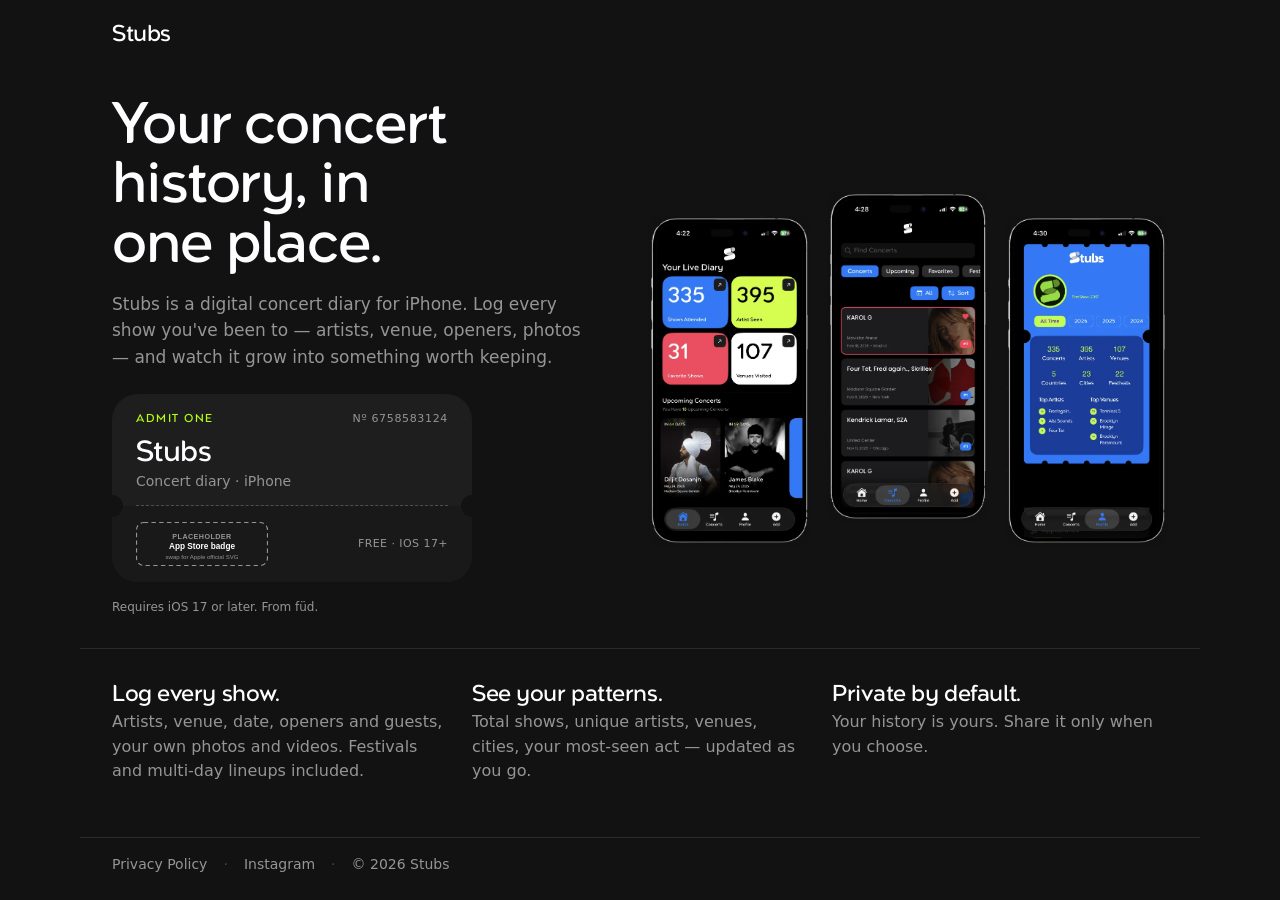
==== index.html @ b798fca6 "Stubs marketing site: static landing page + privacy scaffold" ====
<!DOCTYPE html>
<html lang="en">
<head>
<meta charset="utf-8">
<meta name="viewport" content="width=device-width, initial-scale=1">

<title>Stubs — Concert Tracker &amp; Diary for iPhone</title>
<meta name="description" content="Stubs is a concert diary for iPhone. Log every show you've been to — artists, venue, openers, photos — and watch your live music history add up.">

<link rel="canonical" href="https://REPLACE_DOMAIN/">

<!-- Safari Smart App Banner — second install path on iOS. -->
<meta name="apple-itunes-app" content="app-id=6758583124">

<meta name="theme-color" content="#121212">

<!-- Open Graph -->
<meta property="og:type" content="website">
<meta property="og:site_name" content="Stubs">
<meta property="og:title" content="Stubs — Concert Tracker &amp; Diary for iPhone">
<meta property="og:description" content="Log every show you've been to — artists, venue, openers, photos — and watch your live music history add up.">
<meta property="og:url" content="https://REPLACE_DOMAIN/">
<meta property="og:image" content="https://REPLACE_DOMAIN/assets/og-image.png">
<meta property="og:image:width" content="1200">
<meta property="og:image:height" content="630">
<meta property="og:image:alt" content="A ticket stub reading “Stubs — your concert history, in one place.”">

<!-- Twitter -->
<meta name="twitter:card" content="summary_large_image">
<meta name="twitter:title" content="Stubs — Concert Tracker &amp; Diary for iPhone">
<meta name="twitter:description" content="Log every show you've been to — artists, venue, openers, photos — and watch your live music history add up.">
<meta name="twitter:image" content="https://REPLACE_DOMAIN/assets/og-image.png">

<!-- Icons -->
<link rel="icon" href="assets/favicon.ico" sizes="any">
<link rel="icon" href="assets/favicon-32.png" type="image/png" sizes="32x32">
<link rel="icon" href="assets/icon-192.png" type="image/png" sizes="192x192">
<link rel="apple-touch-icon" href="assets/apple-touch-icon.png">

<link rel="preload" href="assets/AgenorNeue-Regular.woff2" as="font" type="font/woff2" crossorigin>
<link rel="stylesheet" href="style.css">

<script type="application/ld+json">
{
  "@context": "https://schema.org",
  "@type": "SoftwareApplication",
  "name": "Stubs: Concert Tracker",
  "applicationCategory": "MusicApplication",
  "operatingSystem": "iOS 17.0 or later",
  "installUrl": "https://apps.apple.com/us/app/stubs-concert-tracker/id6758583124",
  "offers": { "@type": "Offer", "price": "0", "priceCurrency": "USD" },
  "author": { "@type": "Organization", "name": "füd" }
}
</script>
</head>

<body>
<div class="page">

  <header class="masthead shell">
    <span class="wordmark">Stubs</span>
  </header>

  <main>

    <!-- ===================== HERO ===================== -->
    <section class="hero shell">
      <div class="hero__grid">

        <div class="hero__copy">
          <h1 class="hero__title fade-in">Your concert history, in one place.</h1>

          <p class="hero__lede fade-in fade-in--2">
            Stubs is a digital concert diary for iPhone. Log every show you've
            been to — artists, venue, openers, photos — and watch it grow into
            something worth keeping.
          </p>

          <!-- Ticket stub = the CTA container. -->
          <div class="hero__cta fade-in fade-in--3">
            <div class="ticket">
              <div class="ticket__body">
                <div class="ticket__row">
                  <p class="ticket__eyebrow">Admit one</p>
                  <p class="ticket__serial">N&ordm; 6758583124</p>
                </div>
                <p class="ticket__name">Stubs</p>
                <p class="ticket__sub">Concert diary &middot; iPhone</p>
              </div>

              <div class="ticket__perf"></div>

              <div class="ticket__stub">
                <a class="badge"
                   href="https://apps.apple.com/us/app/stubs-concert-tracker/id6758583124?ct=web-home&amp;mt=8"
                   aria-label="Download Stubs on the App Store">
                  <img src="assets/app-store-badge.svg" alt="" width="120" height="40">
                </a>
                <p class="ticket__terms">Free &middot; iOS 17+</p>
              </div>
            </div>

            <p class="hero__note">Requires iOS 17 or later. From füd.</p>
          </div>
        </div>

        <div class="hero__media fade-in fade-in--3">
          <div class="shots">
            <img src="assets/screenshot-1.webp" width="445" height="905"
                 alt="The Stubs home screen, headed “Your Live Diary”, showing tiles for 335 shows attended, 395 artists seen, 31 favourite shows and 107 venues visited, above a row of upcoming concerts.">
            <img src="assets/screenshot-2.webp" width="445" height="905"
                 alt="A list of logged shows in Stubs — Karol G at Movistar Arena, Four Tet with Fred again.. and Skrillex at Madison Square Garden, and Kendrick Lamar with SZA at the United Center — each with venue, date and city.">
            <img src="assets/screenshot-3.webp" width="445" height="905"
                 alt="A Stubs profile showing all-time totals: 335 concerts, 395 artists, 107 venues, 5 countries, 23 cities and 22 festivals, with lists of top artists and top venues.">
          </div>
        </div>

      </div>
    </section>

    <!-- =================== FEATURES =================== -->
    <section class="features shell">
      <h2 class="u-visually-hidden">What Stubs does</h2>
      <ul class="features__list">
        <li>
          <b>Log every show.</b>
          Artists, venue, date, openers and guests, your own photos and videos.
          Festivals and multi-day lineups included.
        </li>
        <li>
          <b>See your patterns.</b>
          Total shows, unique artists, venues, cities, your most-seen act —
          updated as you go.
        </li>
        <li>
          <b>Private by default.</b>
          Your history is yours. Share it only when you choose.
        </li>
      </ul>
    </section>

  </main>

  <footer class="footer shell">
    <ul class="footer__list">
      <li><a href="privacy.html">Privacy Policy</a></li>
      <li><a href="INSTAGRAM_URL" rel="me noopener">Instagram</a></li>
      <li>&copy; 2026 Stubs</li>
    </ul>
  </footer>

</div>
</body>
</html>
---- style.css ----
/* ==========================================================================
   Stubs — marketing site
   Hand-written CSS. No build step, no external requests.
   ========================================================================== */

/* ==========================================================================
   #1 DESIGN TOKENS
   --------------------------------------------------------------------------
   PORTABLE BLOCK — lift this :root wholesale into the future web app.
   Values are carried over from the iOS app (LISTD/Utils/Constants.swift,
   LISTD/StatListRow.swift). Do not fork them here; change them in both
   places or not at all.
   ========================================================================== */

:root {
  /* --- Colour ---------------------------------------------------------- */
  --bg:            #121212;  /* AppColors.screenBackground */
  --surface:       #1e1e1e;  /* card fill, StatListRow                     */
  --surface-2:     #191919;  /* the ticket stub, one step under --surface  */
  --text:          #fefdff;  /* 17.4:1 on --bg                             */
  --muted:         #959595;  /*  6.3:1 on --bg                             */
  --accent:        #b4ff13;  /* AppColors.accentGreen — CTA only           */
  --accent-ink:    #121212;  /* 15.5:1 on --accent                         */
  --line:          rgba(254, 253, 255, 0.10);
  --line-strong:   rgba(254, 253, 255, 0.22);

  /* --- Type ------------------------------------------------------------ */
  --font-display: "Agenor Neue", "Poppins", system-ui, sans-serif;
  --font-body: system-ui, -apple-system, "Segoe UI", Roboto, "Helvetica Neue",
               Arial, sans-serif;

  --text-2xs:  0.6875rem;  /* 11px */
  --text-xs:   0.75rem;    /* 12px */
  --text-sm:   0.875rem;   /* 14px */
  --text-base: 1rem;       /* 16px */
  --text-lg:   1.0625rem;  /* 17px */
  --text-xl:   1.375rem;   /* 22px */
  --text-2xl:  1.75rem;    /* 28px */
  --text-3xl:  2.125rem;   /* 34px */
  --text-display: clamp(2.375rem, 1.6rem + 3.3vw, 3.5rem);

  --leading-tight: 1.06;
  --leading-snug:  1.3;
  --leading-body:  1.55;
  --leading-loose: 1.75;

  --tracking-tight: -0.02em;
  --tracking-wide:   0.14em;

  /* --- Space (4px grid) ------------------------------------------------ */
  --space-2xs: 0.25rem;  /*  4px */
  --space-xs:  0.5rem;   /*  8px */
  --space-s:   0.75rem;  /* 12px */
  --space-m:   1rem;     /* 16px */
  --space-l:   1.5rem;   /* 24px */
  --space-xl:  2rem;     /* 32px */
  --space-2xl: 3rem;     /* 48px */
  --space-3xl: 4rem;     /* 64px */
  --space-4xl: 6rem;     /* 96px */

  /* --- Radius / geometry ----------------------------------------------- */
  --radius-s:  8px;
  --radius-m:  14px;
  --radius-l:  20px;
  --radius-xl: 26px;
  --notch:     22px;  /* ticket perforation cutout diameter */

  /* --- Measure --------------------------------------------------------- */
  --measure:      68ch;
  --measure-lede: 46ch;
  --page-max:     1120px;
}

/* ==========================================================================
   #2 RESET / BASE
   ========================================================================== */

*,
*::before,
*::after { box-sizing: border-box; }

html { -webkit-text-size-adjust: 100%; }

body {
  margin: 0;
  background: var(--bg);
  color: var(--text);
  font-family: var(--font-body);
  font-size: var(--text-base);
  line-height: var(--leading-body);
  -webkit-font-smoothing: antialiased;
  text-rendering: optimizeLegibility;
}

img, svg { display: block; max-width: 100%; }

h1, h2, h3, p, ul, dl, dd { margin: 0; }
ul { padding: 0; list-style: none; }

a { color: inherit; }

/* Visible focus everywhere. Never removed, only replaced. */
:focus-visible {
  outline: 2px solid var(--accent);
  outline-offset: 3px;
  border-radius: var(--radius-s);
}

.u-visually-hidden {
  position: absolute;
  width: 1px; height: 1px;
  margin: -1px; padding: 0;
  overflow: hidden;
  clip-path: inset(50%);
  white-space: nowrap;
  border: 0;
}

/* ==========================================================================
   #3 WEBFONT — display face only, self-hosted, subsetted
   ========================================================================== */

@font-face {
  font-family: "Agenor Neue";
  src: url("assets/AgenorNeue-Regular.woff2") format("woff2");
  font-weight: 400;
  font-style: normal;
  font-display: swap;
}

/* ==========================================================================
   #4 LAYOUT PRIMITIVES
   ========================================================================== */

.page {
  display: flex;
  flex-direction: column;
  min-height: 100vh;
  min-height: 100dvh;
}

.shell {
  width: 100%;
  max-width: var(--page-max);
  margin-inline: auto;
  padding-inline: var(--space-l);
}

@media (min-width: 48rem) {
  .shell { padding-inline: var(--space-xl); }
}

/* ==========================================================================
   #5 HEADER — wordmark only
   ========================================================================== */

.masthead {
  padding-block: var(--space-l);
}

.wordmark {
  display: inline-block;
  font-family: var(--font-display);
  font-size: var(--text-xl);
  line-height: 1;
  letter-spacing: var(--tracking-tight);
  color: var(--text);
  text-decoration: none;
}

/* ==========================================================================
   #6 HERO
   ========================================================================== */

.hero {
  padding-block: var(--space-xl) var(--space-3xl);
}

.hero__grid {
  display: grid;
  /* minmax(0, 1fr) not 1fr: an `auto` minimum lets the 445px-wide
     screenshots set the track's min-content size and overflow the page. */
  grid-template-columns: minmax(0, 1fr);
  gap: var(--space-2xl);
  align-items: center;
}

.hero__title {
  font-family: var(--font-display);
  font-size: var(--text-display);
  line-height: var(--leading-tight);
  letter-spacing: var(--tracking-tight);
  font-weight: 400;
  text-wrap: balance;
}

.hero__lede {
  margin-top: var(--space-l);
  max-width: var(--measure-lede);
  font-size: var(--text-lg);
  line-height: var(--leading-body);
  color: var(--muted);
}

.hero__cta { margin-top: var(--space-xl); }

.hero__note {
  margin-top: var(--space-m);
  font-size: var(--text-xs);
  color: var(--muted);
}

/* ==========================================================================
   #7 THE TICKET — signature element, CTA container.
   Perforated edge built from a dashed rule plus two pseudo-element
   cutouts filled with the page background. Flat --bg means the outer
   half of each circle is invisible, so the notch reads as punched out.
   ========================================================================== */

.ticket {
  position: relative;
  width: 100%;
  max-width: 22.5rem;
  background: var(--surface);
  border-radius: var(--radius-xl);
  overflow: hidden;
}

.ticket__body {
  padding: var(--space-l) var(--space-l) var(--space-m);
}

.ticket__row {
  display: flex;
  align-items: baseline;
  justify-content: space-between;
  gap: var(--space-m);
}

.ticket__eyebrow {
  font-family: var(--font-display);
  font-size: var(--text-2xs);
  letter-spacing: var(--tracking-wide);
  text-transform: uppercase;
  color: var(--accent);
}

.ticket__serial {
  font-size: var(--text-2xs);
  letter-spacing: 0.06em;
  color: var(--muted);
  font-variant-numeric: tabular-nums;
}

.ticket__name {
  margin-top: var(--space-s);
  font-family: var(--font-display);
  font-size: var(--text-2xl);
  line-height: 1;
  letter-spacing: var(--tracking-tight);
  font-weight: 400;
}

.ticket__sub {
  margin-top: var(--space-2xs);
  font-size: var(--text-sm);
  color: var(--muted);
}

/* --- perforation ------------------------------------------------------- */

.ticket__perf {
  position: relative;
  /* Own stacking context so the cutouts paint above the stub background
     that follows them in the DOM. */
  z-index: 1;
  height: 0;
  margin-inline: var(--space-l);
  border-top: 1px dashed var(--line-strong);
}

.ticket__perf::before,
.ticket__perf::after {
  content: "";
  position: absolute;
  top: 0;
  width: var(--notch);
  height: var(--notch);
  border-radius: 50%;
  background: var(--bg);
  transform: translateY(-50%);
}

.ticket__perf::before {
  left: calc(-1 * var(--space-l) - var(--notch) / 2);
}

.ticket__perf::after {
  right: calc(-1 * var(--space-l) - var(--notch) / 2);
}

/* --- stub (holds the badge) -------------------------------------------- */

.ticket__stub {
  display: flex;
  flex-wrap: wrap;
  align-items: center;
  justify-content: space-between;
  gap: var(--space-s) var(--space-m);
  /* >= 11px on every side of a 44px badge satisfies Apple's clear-space
     rule (1/4 of badge height). */
  padding: var(--space-l);
  background: var(--surface-2);
}

.badge {
  display: block;
  border-radius: var(--radius-s);
  transition: opacity 140ms ease;
}

.badge:hover { opacity: 0.85; }

/* Apple minimum web size is 40px tall; 44px also clears the 44px
   touch-target guideline. */
.badge img {
  width: 131.6px;
  height: 44px;
}

.ticket__terms {
  font-size: var(--text-2xs);
  letter-spacing: 0.04em;
  text-transform: uppercase;
  color: var(--muted);
}

/* ==========================================================================
   #8 SCREENSHOTS
   ========================================================================== */

.shots {
  display: grid;
  grid-template-columns: repeat(3, minmax(0, 1fr));
  gap: var(--space-xs);
  align-items: start;
}

.shots img {
  width: 100%;
  height: auto;
  border-radius: var(--radius-m);
}

/* Quiet stagger — the outer two sit slightly lower than the centre. */
.shots > :nth-child(1),
.shots > :nth-child(3) { transform: translateY(var(--space-l)); }

/* Narrow screens: break the shell padding so the triptych has some room. */
@media (max-width: 47.999rem) {
  .shots { margin-inline: calc(-1 * var(--space-l)); }
}

/* ==========================================================================
   #9 FEATURES — three lines, no icon grid
   ========================================================================== */

.features {
  padding-block: var(--space-xl) var(--space-3xl);
  border-top: 1px solid var(--line);
}

.features__list {
  display: grid;
  gap: var(--space-l);
}

.features__list li {
  max-width: 34rem;
  font-size: var(--text-base);
  line-height: var(--leading-body);
  color: var(--muted);
}

.features__list b {
  display: block;
  font-family: var(--font-display);
  font-weight: 400;
  font-size: var(--text-xl);
  line-height: var(--leading-snug);
  letter-spacing: var(--tracking-tight);
  color: var(--text);
}

/* ==========================================================================
   #10 PROSE — privacy page
   ========================================================================== */

.prose {
  padding-block: var(--space-xl) var(--space-4xl);
  max-width: var(--measure);
}

.prose__title {
  font-family: var(--font-display);
  font-size: var(--text-3xl);
  line-height: var(--leading-snug);
  letter-spacing: var(--tracking-tight);
  font-weight: 400;
}

.prose__updated {
  margin-top: var(--space-xs);
  font-size: var(--text-sm);
  color: var(--muted);
}

.prose h2 {
  margin-top: var(--space-2xl);
  font-family: var(--font-display);
  font-size: var(--text-xl);
  line-height: var(--leading-snug);
  letter-spacing: var(--tracking-tight);
  font-weight: 400;
}

.prose p,
.prose ul {
  margin-top: var(--space-m);
  line-height: var(--leading-loose);
  color: var(--muted);
}

.prose ul { padding-left: 1.25em; list-style: disc; }
.prose li { margin-top: var(--space-xs); }

.prose a {
  color: var(--text);
  text-decoration: underline;
  text-decoration-color: var(--line-strong);
  text-underline-offset: 3px;
}

.prose a:hover { text-decoration-color: var(--text); }

/* Scaffolding callout — delete along with the placeholder copy. */
.notice {
  margin-top: var(--space-l);
  padding: var(--space-m) var(--space-l);
  border: 1px dashed var(--line-strong);
  border-radius: var(--radius-m);
  background: var(--surface);
  line-height: var(--leading-body);
  color: var(--muted);
}

.notice strong { color: var(--text); }

/* Scaffolding marker — remove with the placeholder copy. */
.todo {
  display: inline-block;
  padding: 0.1em 0.45em;
  border: 1px dashed var(--line-strong);
  border-radius: var(--radius-s);
  font-family: ui-monospace, SFMono-Regular, Menlo, monospace;
  font-size: 0.8em;
  letter-spacing: 0.04em;
  color: var(--text);
}

/* ==========================================================================
   #11 FOOTER
   ========================================================================== */

.footer {
  margin-top: auto;
  padding-block: var(--space-l) var(--space-xl);
  border-top: 1px solid var(--line);
  font-size: var(--text-sm);
  color: var(--muted);
}

.footer__list {
  display: flex;
  flex-wrap: wrap;
  align-items: center;
  gap: var(--space-s) var(--space-m);
}

.footer__list li {
  display: flex;
  align-items: center;
  gap: var(--space-m);
}

/* Interpuncts between items, not after the last one. */
.footer__list li:not(:last-child)::after {
  content: "·";
  color: var(--line-strong);
}

.footer a {
  text-decoration: none;
  color: var(--muted);
  transition: color 140ms ease;
}

.footer a:hover { color: var(--text); }

/* ==========================================================================
   #12 BREAKPOINTS
   ========================================================================== */

@media (min-width: 48rem) {          /* 768px — tablet */
  .hero { padding-block: var(--space-2xl) var(--space-4xl); }
  .shots { gap: var(--space-m); }
  .features__list {
    grid-template-columns: repeat(3, minmax(0, 1fr));
    gap: var(--space-xl);
  }
  .features__list li { max-width: none; }
}

@media (min-width: 64rem) {          /* 1024px — desktop, one screen */
  .masthead { padding-block: var(--space-l); }

  /* Vertical rhythm is deliberately compressed here so header, hero,
     features and footer land inside a single desktop screen. */
  .hero { padding-block: var(--space-l) var(--space-xl); }
  .hero__grid {
    grid-template-columns: minmax(0, 1fr) minmax(0, 1.1fr);
    gap: var(--space-3xl);
  }

  .hero__lede { margin-top: var(--space-m); }
  .hero__cta  { margin-top: var(--space-l); }

  .ticket__body  { padding: var(--space-m) var(--space-l) var(--space-s); }
  .ticket__stub  { padding: var(--space-m) var(--space-l); }

  .features {
    padding-block: var(--space-xl);
  }
  .features__list { gap: var(--space-l); }

  .footer { padding-block: var(--space-m) var(--space-l); }
}

/* ==========================================================================
   #13 LOAD-IN — one restrained pass, no scroll animation
   ========================================================================== */

@media (prefers-reduced-motion: no-preference) {
  .fade-in {
    animation: fade-in 520ms cubic-bezier(0.22, 0.61, 0.36, 1) both;
  }

  /* Explicit steps rather than :nth-child, so the order does not depend
     on where these elements sit among their siblings. */
  .fade-in--2 { animation-delay: 80ms; }
  .fade-in--3 { animation-delay: 160ms; }

  @keyframes fade-in {
    from { opacity: 0; transform: translateY(10px); }
    to   { opacity: 1; transform: none; }
  }
}
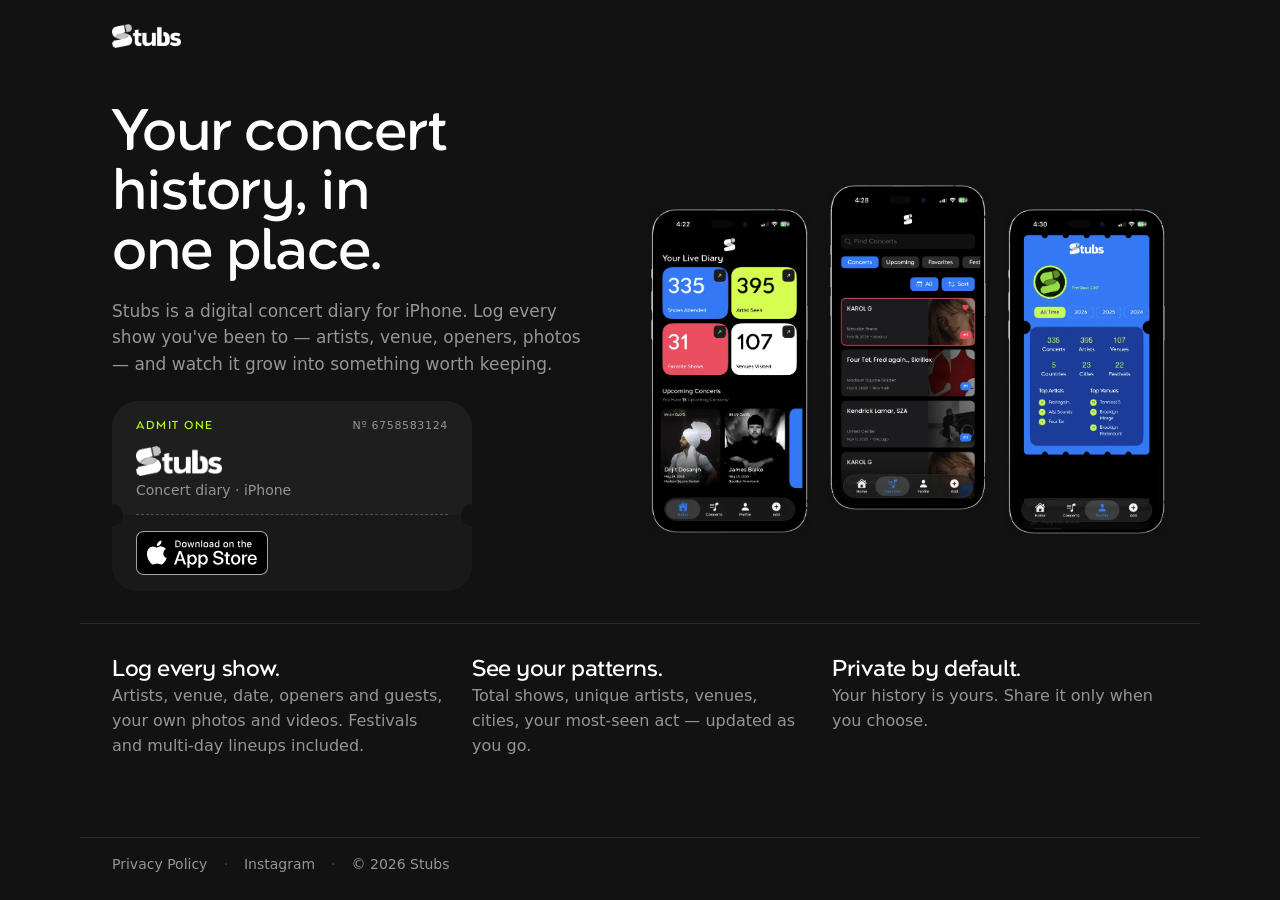
==== commit 8144ad77: "updates" ====
--- a/index.html
+++ b/index.html
@@ -58,7 +58,9 @@
 <div class="page">
 
   <header class="masthead shell">
-    <span class="wordmark">Stubs</span>
+    <span class="wordmark">
+      <img src="assets/text_logo_white.png" alt="Stubs" width="63" height="22">
+    </span>
   </header>
 
   <main>
@@ -84,7 +86,9 @@
                   <p class="ticket__eyebrow">Admit one</p>
                   <p class="ticket__serial">N&ordm; 6758583124</p>
                 </div>
-                <p class="ticket__name">Stubs</p>
+                <p class="ticket__name">
+                  <img src="assets/text_logo_white.png" alt="Stubs" width="86" height="30">
+                </p>
                 <p class="ticket__sub">Concert diary &middot; iPhone</p>
               </div>
 
@@ -96,11 +100,8 @@
                    aria-label="Download Stubs on the App Store">
                   <img src="assets/app-store-badge.svg" alt="" width="120" height="40">
                 </a>
-                <p class="ticket__terms">Free &middot; iOS 17+</p>
               </div>
             </div>
-
-            <p class="hero__note">Requires iOS 17 or later. From füd.</p>
           </div>
         </div>
 
@@ -144,7 +145,7 @@
   <footer class="footer shell">
     <ul class="footer__list">
       <li><a href="privacy.html">Privacy Policy</a></li>
-      <li><a href="INSTAGRAM_URL" rel="me noopener">Instagram</a></li>
+      <li><a href="https://www.instagram.com/stubsdiary" rel="me noopener">Instagram</a></li>
       <li>&copy; 2026 Stubs</li>
     </ul>
   </footer>
--- a/style.css
+++ b/style.css
@@ -158,14 +158,17 @@
   padding-block: var(--space-l);
 }
 
+/* The official logotype, not live text. Height is the control dimension;
+   width: auto keeps the intrinsic aspect ratio, so there is no CLS. */
 .wordmark {
   display: inline-block;
-  font-family: var(--font-display);
-  font-size: var(--text-xl);
-  line-height: 1;
-  letter-spacing: var(--tracking-tight);
-  color: var(--text);
+  line-height: 0;
   text-decoration: none;
+}
+
+.wordmark img {
+  width: auto;
+  height: 24px;
 }
 
 /* ==========================================================================
@@ -204,12 +207,6 @@
 
 .hero__cta { margin-top: var(--space-xl); }
 
-.hero__note {
-  margin-top: var(--space-m);
-  font-size: var(--text-xs);
-  color: var(--muted);
-}
-
 /* ==========================================================================
    #7 THE TICKET — signature element, CTA container.
    Perforated edge built from a dashed rule plus two pseudo-element
@@ -254,11 +251,12 @@
 
 .ticket__name {
   margin-top: var(--space-s);
-  font-family: var(--font-display);
-  font-size: var(--text-2xl);
-  line-height: 1;
-  letter-spacing: var(--tracking-tight);
-  font-weight: 400;
+  line-height: 0;
+}
+
+.ticket__name img {
+  width: auto;
+  height: 30px;
 }
 
 .ticket__sub {
@@ -303,10 +301,7 @@
 
 .ticket__stub {
   display: flex;
-  flex-wrap: wrap;
   align-items: center;
-  justify-content: space-between;
-  gap: var(--space-s) var(--space-m);
   /* >= 11px on every side of a 44px badge satisfies Apple's clear-space
      rule (1/4 of badge height). */
   padding: var(--space-l);
@@ -326,13 +321,6 @@
 .badge img {
   width: 131.6px;
   height: 44px;
-}
-
-.ticket__terms {
-  font-size: var(--text-2xs);
-  letter-spacing: 0.04em;
-  text-transform: uppercase;
-  color: var(--muted);
 }
 
 /* ==========================================================================
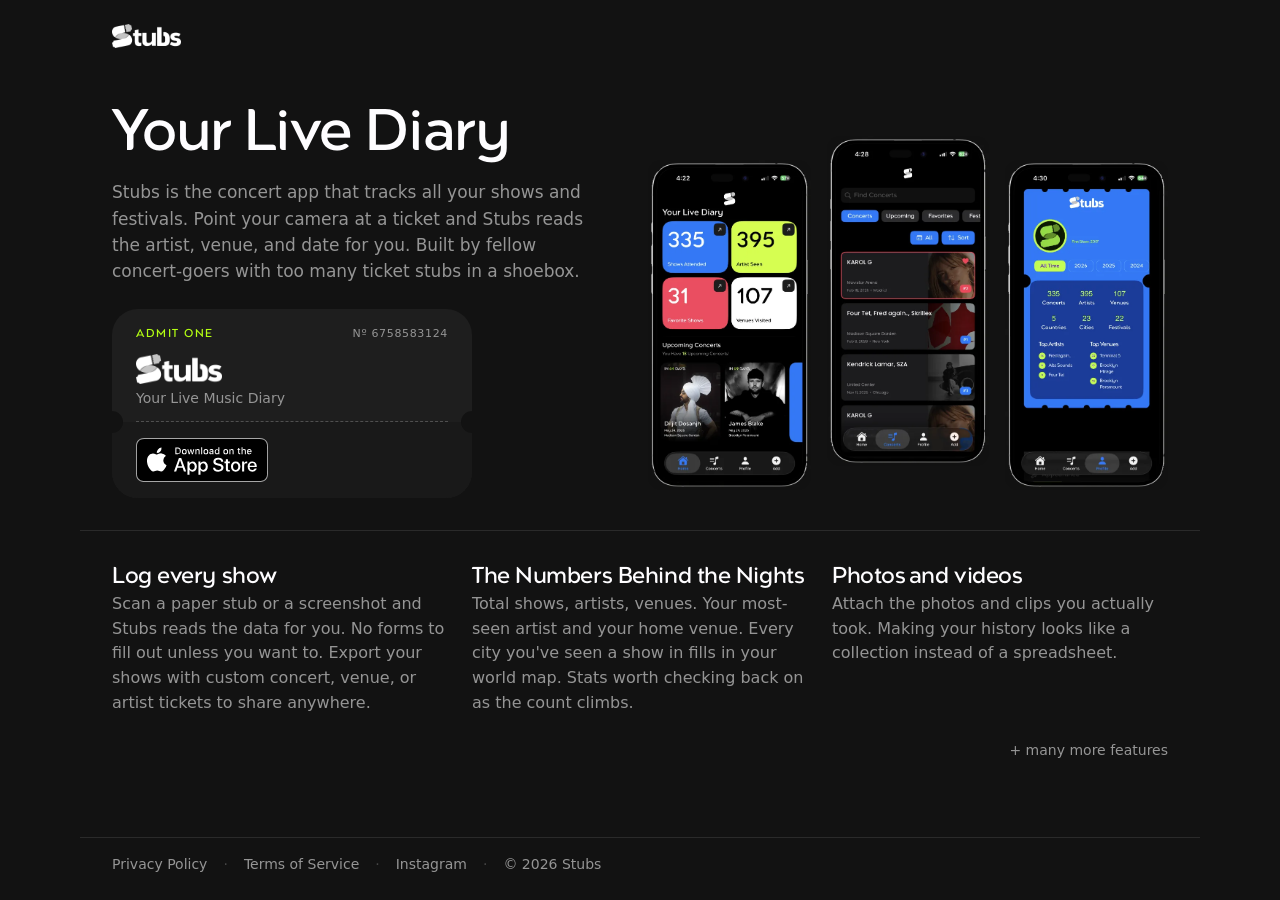
==== commit a347716c: "adding TOS and updating home page" ====
--- a/index.html
+++ b/index.html
@@ -4,12 +4,12 @@
 <meta charset="utf-8">
 <meta name="viewport" content="width=device-width, initial-scale=1">
 
-<title>Stubs — Concert Tracker &amp; Diary for iPhone</title>
-<meta name="description" content="Stubs is a concert diary for iPhone. Log every show you've been to — artists, venue, openers, photos — and watch your live music history add up.">
+<title>Stubs: Concert Tracker &amp; Diary for iPhone</title>
+<meta name="description" content="Stubs is the concert diary that tracks festivals day by day, stamps a world map, and remembers who you went with.">
 
 <link rel="canonical" href="https://REPLACE_DOMAIN/">
 
-<!-- Safari Smart App Banner — second install path on iOS. -->
+<!-- Safari Smart App Banner: second install path on iOS. -->
 <meta name="apple-itunes-app" content="app-id=6758583124">
 
 <meta name="theme-color" content="#121212">
@@ -17,18 +17,18 @@
 <!-- Open Graph -->
 <meta property="og:type" content="website">
 <meta property="og:site_name" content="Stubs">
-<meta property="og:title" content="Stubs — Concert Tracker &amp; Diary for iPhone">
-<meta property="og:description" content="Log every show you've been to — artists, venue, openers, photos — and watch your live music history add up.">
+<meta property="og:title" content="Stubs: Concert Tracker &amp; Diary for iPhone">
+<meta property="og:description" content="The concert diary that tracks festivals day by day, stamps a world map, and remembers who you went with.">
 <meta property="og:url" content="https://REPLACE_DOMAIN/">
 <meta property="og:image" content="https://REPLACE_DOMAIN/assets/og-image.png">
 <meta property="og:image:width" content="1200">
 <meta property="og:image:height" content="630">
-<meta property="og:image:alt" content="A ticket stub reading “Stubs — your concert history, in one place.”">
+<meta property="og:image:alt" content="A ticket stub reading “Stubs, your concert history in one place.”">
 
 <!-- Twitter -->
 <meta name="twitter:card" content="summary_large_image">
-<meta name="twitter:title" content="Stubs — Concert Tracker &amp; Diary for iPhone">
-<meta name="twitter:description" content="Log every show you've been to — artists, venue, openers, photos — and watch your live music history add up.">
+<meta name="twitter:title" content="Stubs: Concert Tracker &amp; Diary for iPhone">
+<meta name="twitter:description" content="The concert diary that tracks festivals day by day, stamps a world map, and remembers who you went with.">
 <meta name="twitter:image" content="https://REPLACE_DOMAIN/assets/og-image.png">
 
 <!-- Icons -->
@@ -70,12 +70,12 @@
       <div class="hero__grid">
 
         <div class="hero__copy">
-          <h1 class="hero__title fade-in">Your concert history, in one place.</h1>
+          <h1 class="hero__title fade-in">Your Live Diary</h1>
 
           <p class="hero__lede fade-in fade-in--2">
-            Stubs is a digital concert diary for iPhone. Log every show you've
-            been to — artists, venue, openers, photos — and watch it grow into
-            something worth keeping.
+            Stubs is the concert app that tracks all your shows and festivals. 
+            Point your camera at a ticket and Stubs reads the artist, venue, and date for you.
+            Built by fellow concert-goers with too many ticket stubs in a shoebox.
           </p>
 
           <!-- Ticket stub = the CTA container. -->
@@ -89,7 +89,7 @@
                 <p class="ticket__name">
                   <img src="assets/text_logo_white.png" alt="Stubs" width="86" height="30">
                 </p>
-                <p class="ticket__sub">Concert diary &middot; iPhone</p>
+                <p class="ticket__sub">Your Live Music Diary</p>
               </div>
 
               <div class="ticket__perf"></div>
@@ -110,7 +110,7 @@
             <img src="assets/screenshot-1.webp" width="445" height="905"
                  alt="The Stubs home screen, headed “Your Live Diary”, showing tiles for 335 shows attended, 395 artists seen, 31 favourite shows and 107 venues visited, above a row of upcoming concerts.">
             <img src="assets/screenshot-2.webp" width="445" height="905"
-                 alt="A list of logged shows in Stubs — Karol G at Movistar Arena, Four Tet with Fred again.. and Skrillex at Madison Square Garden, and Kendrick Lamar with SZA at the United Center — each with venue, date and city.">
+                 alt="A list of logged shows in Stubs: Karol G at Movistar Arena, Four Tet with Fred again.. and Skrillex at Madison Square Garden, and Kendrick Lamar with SZA at the United Center, each with venue, date and city.">
             <img src="assets/screenshot-3.webp" width="445" height="905"
                  alt="A Stubs profile showing all-time totals: 335 concerts, 395 artists, 107 venues, 5 countries, 23 cities and 22 festivals, with lists of top artists and top venues.">
           </div>
@@ -124,20 +124,24 @@
       <h2 class="u-visually-hidden">What Stubs does</h2>
       <ul class="features__list">
         <li>
-          <b>Log every show.</b>
-          Artists, venue, date, openers and guests, your own photos and videos.
-          Festivals and multi-day lineups included.
+          <b>Log every show</b>
+          Scan a paper stub or a screenshot and Stubs reads the data for you. 
+          No forms to fill out unless you want to.
+          Export your shows with custom concert, venue, or artist tickets to share anywhere.
         </li>
         <li>
-          <b>See your patterns.</b>
-          Total shows, unique artists, venues, cities, your most-seen act —
-          updated as you go.
+          <b>The Numbers Behind the Nights</b>
+          Total shows, artists, venues. Your most-seen artist and your
+          home venue. Every city you've seen a show in fills in your world map.
+          Stats worth checking back on as the count climbs.
         </li>
         <li>
-          <b>Private by default.</b>
-          Your history is yours. Share it only when you choose.
+          <b>Photos and videos</b>
+          Attach the photos and clips you actually took. Making your history looks 
+          like a collection instead of a spreadsheet. 
         </li>
       </ul>
+      <p class="features__more">+ many more features</p>
     </section>
 
   </main>
@@ -145,6 +149,7 @@
   <footer class="footer shell">
     <ul class="footer__list">
       <li><a href="privacy.html">Privacy Policy</a></li>
+      <li><a href="terms.html">Terms of Service</a></li>
       <li><a href="https://www.instagram.com/stubsdiary" rel="me noopener">Instagram</a></li>
       <li>&copy; 2026 Stubs</li>
     </ul>
--- a/style.css
+++ b/style.css
@@ -370,6 +370,15 @@
   color: var(--muted);
 }
 
+/* Hint that the three items above are a sample, not the whole app. */
+.features__more {
+  margin-block-start: var(--space-l);
+  text-align: right;
+  font-size: var(--text-sm);
+  line-height: var(--leading-body);
+  color: var(--muted);
+}
+
 .features__list b {
   display: block;
   font-family: var(--font-display);
@@ -384,6 +393,9 @@
    #10 PROSE — privacy page
    ========================================================================== */
 
+/* Sits inside .shell, so it starts at the shell's content edge and lines up
+   with the header wordmark. Do not put .prose and .shell on one element —
+   both set max-width and the measure would win, centring the column. */
 .prose {
   padding-block: var(--space-xl) var(--space-4xl);
   max-width: var(--measure);
@@ -422,6 +434,18 @@
 .prose ul { padding-left: 1.25em; list-style: disc; }
 .prose li { margin-top: var(--space-xs); }
 
+.prose strong {
+  font-weight: 600;
+  color: var(--text);
+}
+
+.prose address {
+  margin-top: var(--space-m);
+  font-style: normal;   /* <address> is semantic here, not italic copy */
+  line-height: var(--leading-loose);
+  color: var(--muted);
+}
+
 .prose a {
   color: var(--text);
   text-decoration: underline;
@@ -430,31 +454,6 @@
 }
 
 .prose a:hover { text-decoration-color: var(--text); }
-
-/* Scaffolding callout — delete along with the placeholder copy. */
-.notice {
-  margin-top: var(--space-l);
-  padding: var(--space-m) var(--space-l);
-  border: 1px dashed var(--line-strong);
-  border-radius: var(--radius-m);
-  background: var(--surface);
-  line-height: var(--leading-body);
-  color: var(--muted);
-}
-
-.notice strong { color: var(--text); }
-
-/* Scaffolding marker — remove with the placeholder copy. */
-.todo {
-  display: inline-block;
-  padding: 0.1em 0.45em;
-  border: 1px dashed var(--line-strong);
-  border-radius: var(--radius-s);
-  font-family: ui-monospace, SFMono-Regular, Menlo, monospace;
-  font-size: 0.8em;
-  letter-spacing: 0.04em;
-  color: var(--text);
-}
 
 /* ==========================================================================
    #11 FOOTER
